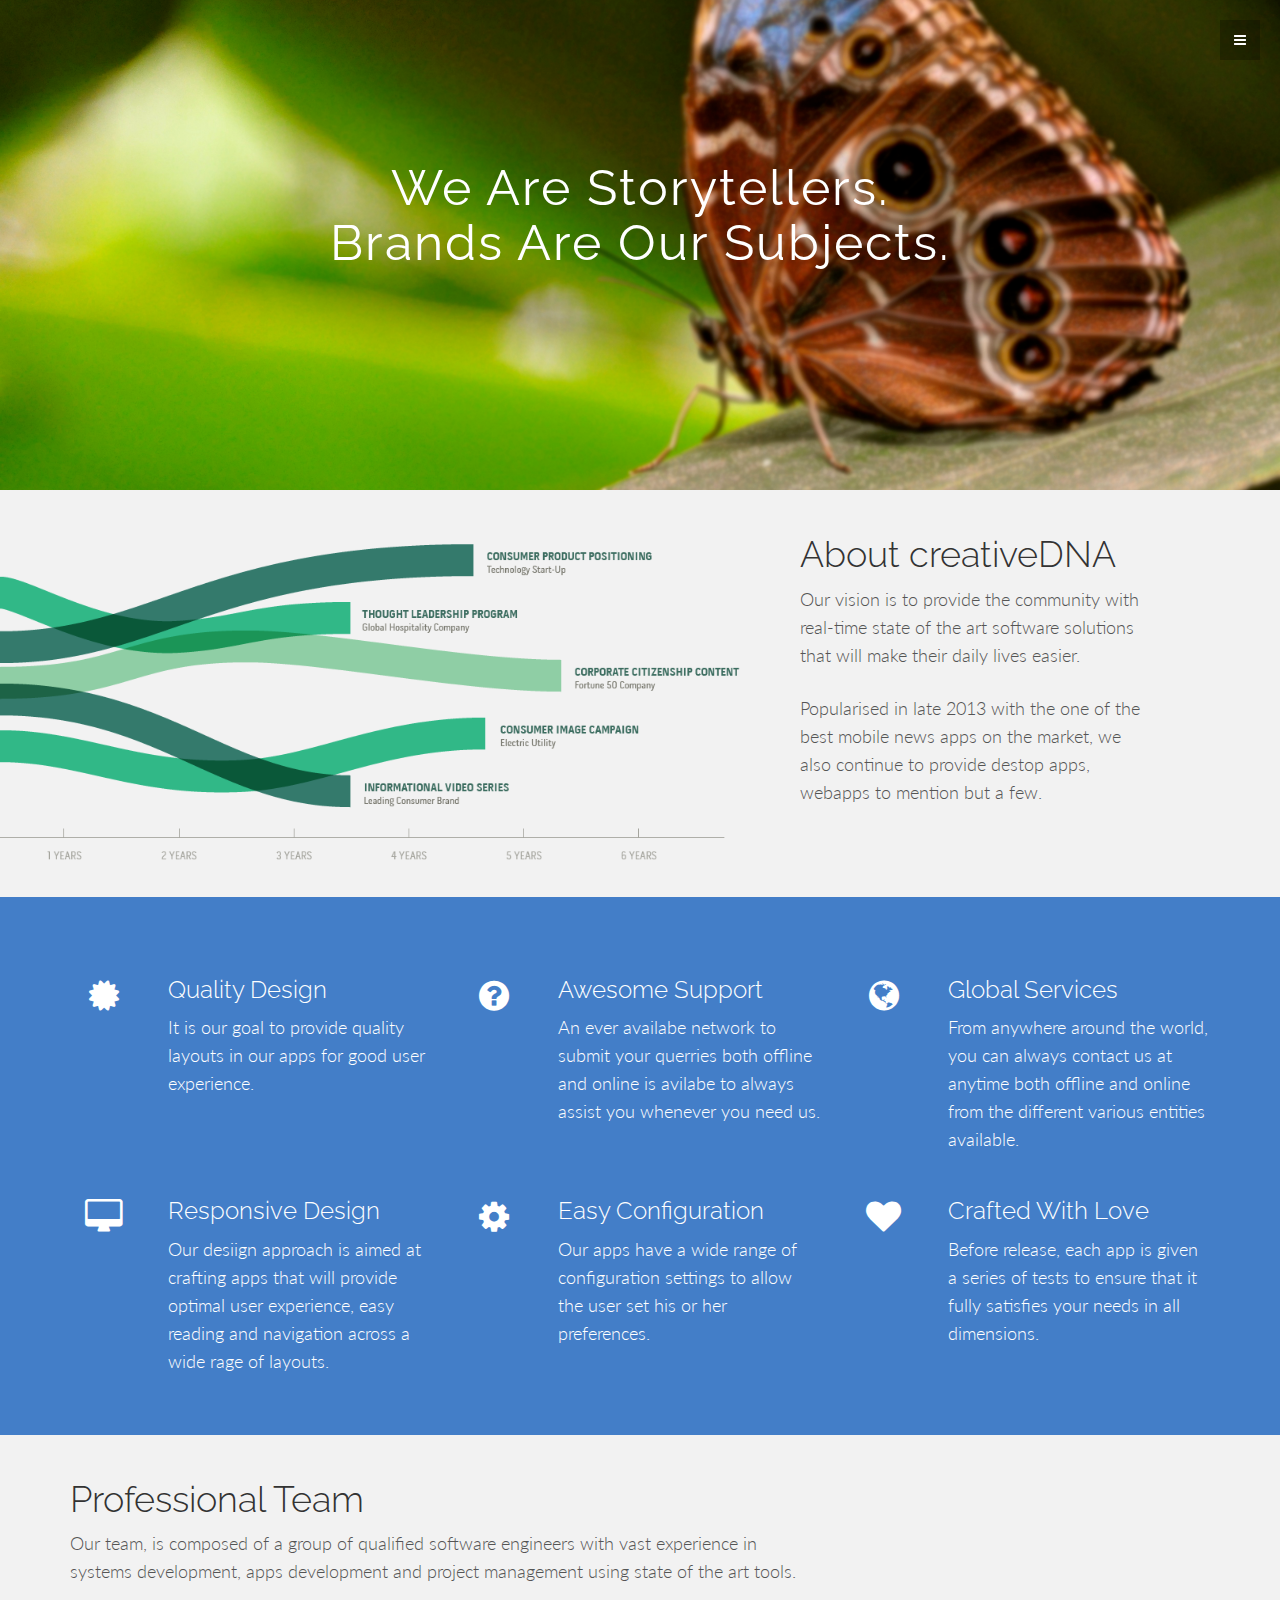
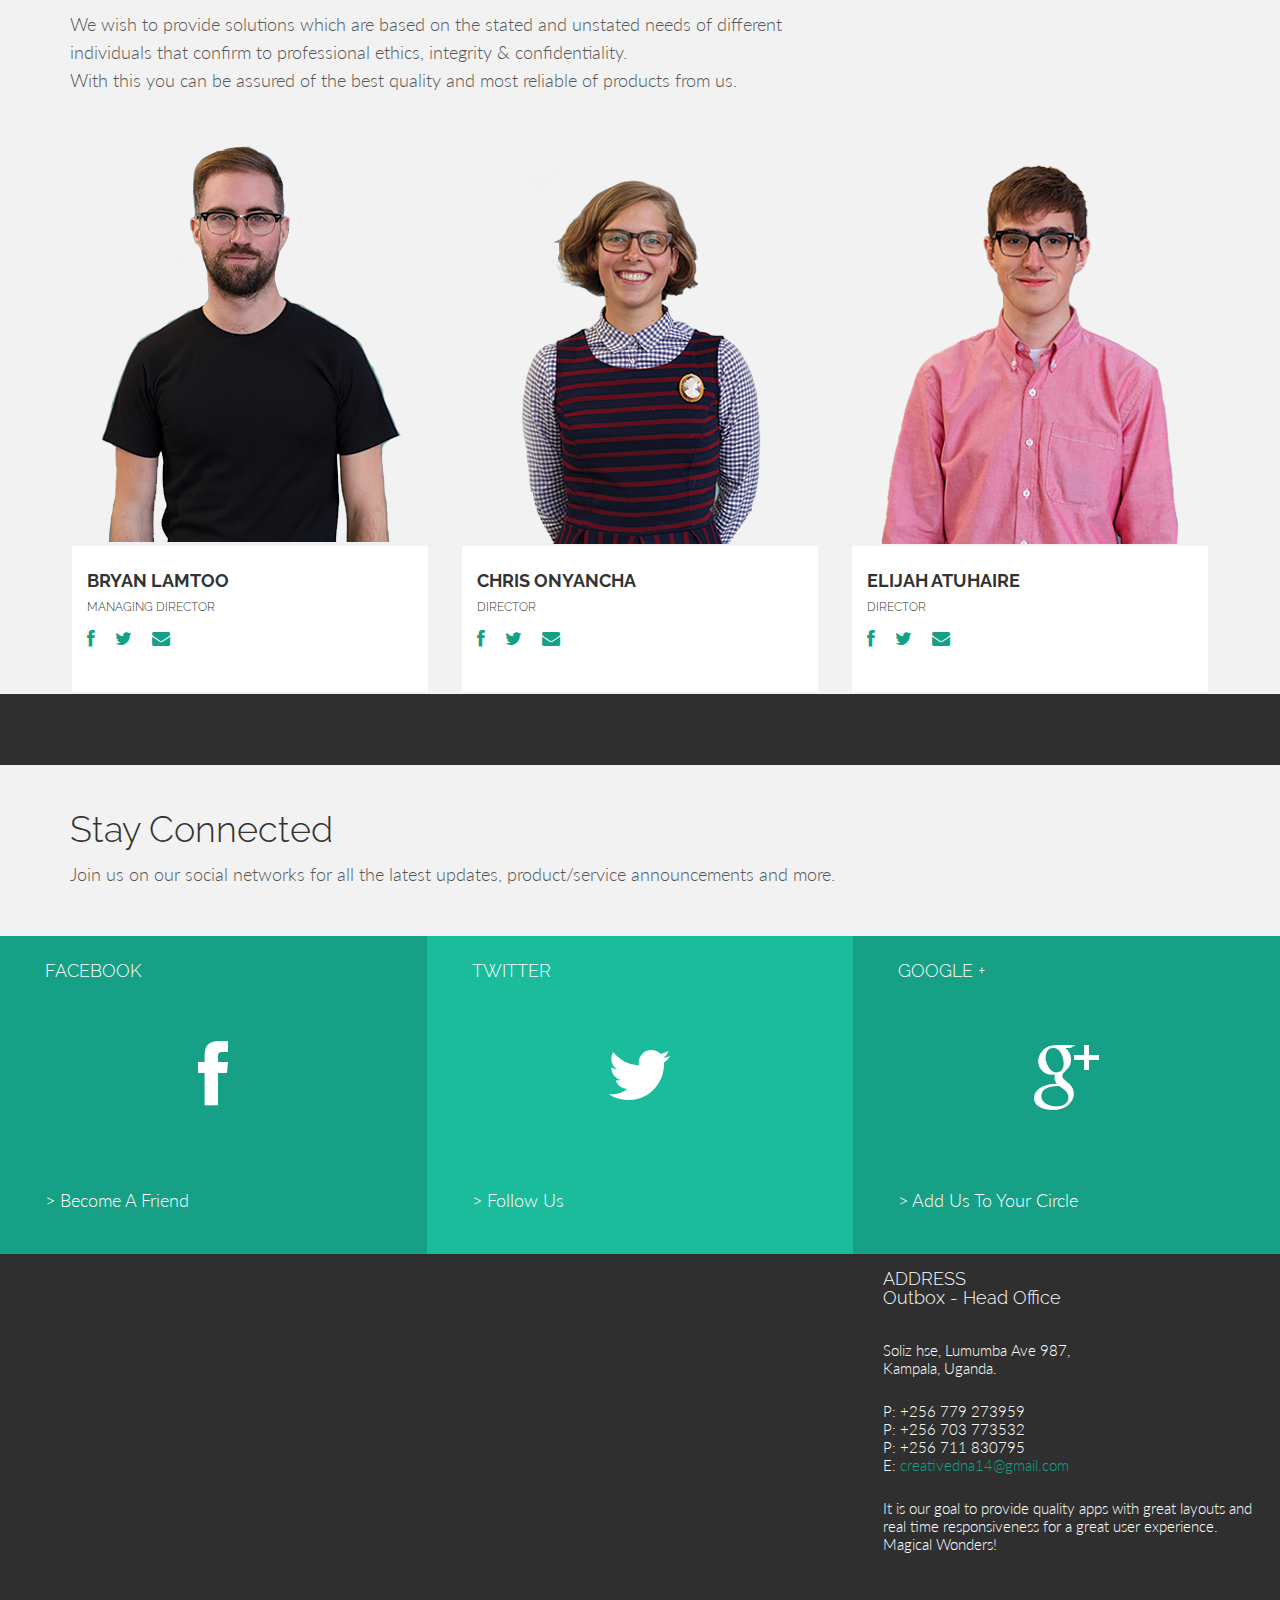
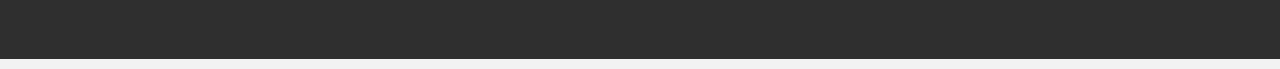
==== about.html @ 2e0f0de4 "another commit" ====
<!DOCTYPE html>
<html lang="en">
  <head>
    <meta charset="utf-8">
    <meta http-equiv="X-UA-Compatible" content="IE=edge">
    <meta name="viewport" content="width=device-width, initial-scale=1.0">
    <meta name="description" content="">
    <meta name="author" content="">
    <link rel="shortcut icon" href="assets/ico/favicon.png">

    <title>creativeDNA - Magical Wonders</title>

    <!-- Bootstrap core CSS -->
    <link href="assets/css/bootstrap.css" rel="stylesheet">

    <!-- Custom styles for this template -->
    <link href="assets/css/main.css" rel="stylesheet">

    <link href="assets/css/font-awesome.min.css" rel="stylesheet">

    <link href='http://fonts.googleapis.com/css?family=Lato:300,400,700,300italic,400italic' rel='stylesheet' type='text/css'>
    <link href='http://fonts.googleapis.com/css?family=Raleway:400,300,700' rel='stylesheet' type='text/css'>

    <!-- HTML5 shim and Respond.js IE8 support of HTML5 elements and media queries -->
    <!--[if lt IE 9]>
      <script src="https://oss.maxcdn.com/libs/html5shiv/3.7.0/html5shiv.js"></script>
      <script src="https://oss.maxcdn.com/libs/respond.js/1.3.0/respond.min.js"></script>
    <![endif]-->
    
    <script src="assets/js/modernizr.custom.js"></script>
    
  </head>

  <body>

	<!-- Menu -->
	<nav class="menu" id="theMenu">
		<div class="menu-wrap">
			<h1 class="logo"><a href="index.html#home">creativeDNA</a></h1>
			<i class="fa fa-arrow-right menu-close"></i>
			<a href="index.html">Home</a>
			<a href="services.html">Services</a>
			<a href="portfolio.html">Vision</a>
			<a href="about.html">About</a>
			<a href="#contact">Contact</a>
			<a href="#"><i class="fa fa-facebook"></i></a>
			<a href="#"><i class="fa fa-twitter"></i></a>
			<a href="#"><i class="fa fa-dribbble"></i></a>
			<a href="#"><i class="fa fa-envelope"></i></a>
		</div>
		
		<!-- Menu button -->
		<div id="menuToggle"><i class="fa fa-bars"></i></div>
	</nav>
	
	<!-- MAIN IMAGE SECTION -->
	<div id="aboutwrap">
		<div class="container">
			<div class="row">
				<div class="col-lg-8 col-lg-offset-2">
					<h2>We Are Storytellers.<br/>
						Brands Are Our Subjects.
					</h2>
				</div>
			</div><!-- row -->
		</div><!-- /container -->
	</div><!-- /aboutwrap -->

	<!-- CHART IMAGE SECTION -->
    <div id="chartwrap">
	    <div class="container">
	      <div class="row mt">
			  <div class="col-lg-8 chart hidden-sm hidden-xs">
			  	<img class="img-responsive" src="assets/img/chart.png" alt="">
			  </div><!-- col-lg-8 -->
			  
			  <div class="col-lg-4">
			  	<h1>About creativeDNA</h1>
			  	<p>Our vision is to provide the community with real-time state of the art software solutions that will make their daily lives easier.  </p> 
			  	<p>Popularised in late 2013 with the one of the best mobile news apps on the market, we also continue to provide destop apps, webapps to mention but a few.</p>
			  </div><!-- col-lg-4 -->
	      </div><!-- /row -->
	    </div><!-- /.container -->
    </div><!-- chartwrap -->

	<!-- SERVICES SECTION -->
	<div id="services">
		<div class="container">
			<div class="row mt">
				<!-- Srvice 1 -->
				<div class="col-lg-1 centered">
					<i class="fa fa-certificate"></i>
				</div>
				<div class="col-lg-3">
					<h3>Quality Design</h3>
					<p>It is our goal to provide quality layouts in our apps for good user experience.</p>
				</div>

				<!-- Srvice 2 -->
				<div class="col-lg-1 centered">
					<i class="fa fa-question-circle"></i>
				</div>
				<div class="col-lg-3">
					<h3>Awesome Support</h3>
					<p>An ever availabe network to submit your querries both offline and online is avilabe to always assist you whenever you need us.</p>
				</div>

				<!-- Srvice 3 -->
				<div class="col-lg-1 centered">
					<i class="fa fa-globe"></i>
				</div>
				<div class="col-lg-3">
					<h3>Global Services</h3>
					<p>From anywhere around the world, you can always contact us at anytime both offline and online from the different various entities available.</p>
				</div>
				
				<!-- Srvice 4 -->
				<div class="col-lg-1 centered">
					<i class="fa fa-desktop"></i>
				</div>
				<div class="col-lg-3">
					<h3>Responsive Design</h3>
					<p>Our desiign approach is aimed at crafting apps that will provide optimal user experience, easy reading and navigation across a wide rage of layouts.</p>
				</div>

				<!-- Srvice 5 -->
				<div class="col-lg-1 centered">
					<i class="fa fa-cog"></i>
				</div>
				<div class="col-lg-3">
					<h3>Easy Configuration</h3>
					<p>Our apps have a wide range of configuration settings to allow the user set his or her preferences.</p>
				</div>
			
				<!-- Srvice 6 -->
				<div class="col-lg-1 centered">
					<i class="fa fa-heart"></i>
				</div>
				<div class="col-lg-3">
					<h3>Crafted With Love</h3>
					<p>Before release, each app is given a series of tests to ensure that it fully satisfies your needs in all dimensions.</p>
				</div>

			</div><!-- row -->
		</div><!-- container -->
	</div><!-- services section -->
	
	
	<!-- TEAM INTRODUCTION -->
	<div class="container">
		<div class="row mt">
			<div class="col-lg-8">
				<h1>Professional Team</h1>
			</div>
			<div class="col-lg-4"></div>
		</div><!-- row -->
		<div class="row">
			<div class="col-lg-8">
				<p>Our team, is composed of a group of qualified software engineers with vast experience in systems development, apps development and project management using state of the art tools. </p>
				<p>We wish to provide solutions which are based on the stated and unstated needs of different individuals that confirm to professional ethics, integrity & confidentiality.<br/> With this you can be assured of the best quality and most reliable of products from us.</p>
			</div>
			<div class="col-lg-3 col-lg-offset-1">
					
			</div>
		</div>
		
	</div><!-- container -->
	
	<!-- TEAM MEMBERS -->
	<div class="container">
		<div class="row mt centered">
			<div class="col-lg-4">
				<img src="assets/img/team/gianni.png" alt="Gianni">
				<div class="cardinfo">
					<h4><b>BRYAN LAMTOO</b></h4>
					<h6>MANAGING DIRECTOR</h6>
					
					<p><a href="#"><i class="fa fa-facebook"></i></a><a href="#"><i class="fa fa-twitter"></i></a><a href="#"><i class="fa fa-envelope"></i></a></p>
				</div>
			</div>
			<div class="col-lg-4">
				<img src="assets/img/team/rebecca.png" alt="Rebecca">
				<div class="cardinfo">
					<h4><b>CHRIS ONYANCHA</b></h4>
					<h6>DIRECTOR</h6>
					
					<p><a href="#"><i class="fa fa-facebook"></i></a><a href="#"><i class="fa fa-twitter"></i></a><a href="#"><i class="fa fa-envelope"></i></a></p>
				</div>
			</div>
			<div class="col-lg-4">
				<img src="assets/img/team/william.png" alt="Gianni">
				<div class="cardinfo">
					<h4><b>ELIJAH ATUHAIRE</b></h4>
					<h6>DIRECTOR</h6>
					
					<p><a href="#"><i class="fa fa-facebook"></i></a><a href="#"><i class="fa fa-twitter"></i></a><a href="#"><i class="fa fa-envelope"></i></a></p>
				</div>
			</div>
		</div><!-- row -->
	</div><!-- container -->
	
	
	
	
	<!-- CALL TO ACTION -->
	<div id="call">
		<div class="container">
			<div class="row">
				
				<div class="col-lg-8 col-lg-offset-2">
					
				</div>
			</div><!-- row -->
		</div><!-- container -->
	</div><!-- Call to action -->
	
	<div class="container">
		<div class="row mt">
			<div class="col-lg-12">
				<h1>Stay Connected</h1>
				<p>Join us on our social networks for all the latest updates, product/service announcements and more.</p>
				<br>
			</div><!-- col-lg-12 -->
		</div><!-- row -->
	</div><!-- container -->
	
	
	<!-- SOCIAL FOOTER --->
	<section id="contact"></section>
	<div id="sf">
		<div class="container">
			<div class="row">
				<div class="col-lg-4 dg">
					<h4 class="ml">FACEBOOK</h4>
					<p class="centered"><a href="#"><i class="fa fa-facebook"></i></a></p>
					<p class="ml">> Become A Friend</p>
				</div>
				<div class="col-lg-4 lg">
					<h4 class="ml">TWITTER</h4>
					<p class="centered"><a href="#"><i class="fa fa-twitter"></i></a></p>
					<p class="ml">> Follow Us</p>
				</div>
				<div class="col-lg-4 dg">
					<h4 class="ml">GOOGLE +</h4>
					<p class="centered"><a href="#"><i class="fa fa-google-plus"></i></a></p>
					<p class="ml">> Add Us To Your Circle</p>
				</div>
			</div><!-- row -->
		</div><!-- container -->
	</div><!-- Social Footer -->
	
	<!-- CONTACT FOOTER --->
	<div id="cf">
		<div class="container">
			<div class="row">
				<div class="col-lg-8">
		        	<div id="mapwrap">
						<iframe height="400" width="100%" frameborder="0" scrolling="no" marginheight="0" marginwidth="0" src="https://www.google.es/maps?t=m&amp;ie=UTF8&amp;ll=0.3229765&amp;spn=32.576219700000024&amp;z=6&amp;output=embed&zoom=40"></iframe>
					</div>	
				</div><!--col-lg-8-->
				<div class="col-lg-4">
					<h4>ADDRESS<br/>Outbox - Head Office</h4>
					<br>
					<p>
						Soliz hse, Lumumba Ave 987,<br/>
						Kampala, Uganda.
					</p>
					<p>
						P: +256 779 273959<br/>
						P: +256 703 773532<br/>
                        P: +256 711 830795<br/>
						E: <a href="mailto:#">creativedna14@gmail.com</a>
					</p>
					<p>It is our goal to provide quality apps with great layouts and real time responsiveness for a great user experience.<br/>Magical Wonders!</p>
				</div><!--col-lg-4-->
			</div><!-- row -->
		</div><!-- container -->
	</div><!-- Contact Footer -->
	

    <!-- Bootstrap core JavaScript
    ================================================== -->
    <!-- Placed at the end of the document so the pages load faster -->
    <script src="https://code.jquery.com/jquery-1.10.2.min.js"></script>
    <script src="assets/js/bootstrap.min.js"></script>
    <script src="assets/js/main.js"></script>
    <script src="assets/js/classie.js"></script>
  </body>
</html>
---- assets/css/main.css ----
body {
    background-color: #f2f2f2;
    font-family: Lato;
    font-weight: 300;
    font-size: 16px;
    color: #555;
    -webkit-font-smoothing: antialiased;
    -webkit-overflow-scrolling: touch;
}
h1, h2, h3, h4, h5, h6 {
    font-family: Raleway;
    font-weight: 300;
    color: #333;
}
p {
    line-height: 28px;
    margin-bottom: 25px;
    font-size: 18px;
}
.centered {
    text-align: center;
}
.goright {
    text-align: right;
}
.mt {
    padding-top: 25px;
}
a {
    color: #16a085;
    word-wrap: break-word;
    -webkit-transition: color .1s ease-in, background .1s ease-in;
    -moz-transition: color .1s ease-in, background .1s ease-in;
    -ms-transition: color .1s ease-in, background .1s ease-in;
    -o-transition: color .1s ease-in, background .1s ease-in;
    transition: color .1s ease-in, background .1s ease-in;
}
a:hover, a:focus {
    color: #7b7b7b;
    text-decoration: none;
    outline: 0;
}
a:before, a:after {
    -webkit-transition: color .1s ease-in, background .1s ease-in;
    -moz-transition: color .1s ease-in, background .1s ease-in;
    -ms-transition: color .1s ease-in, background .1s ease-in;
    -o-transition: color .1s ease-in, background .1s ease-in;
    transition: color .1s ease-in, background .1s ease-in;
}
hr {
    display: block;
    height: 1px;
    border: 0;
    border-top: 1px solid #ccc;
    margin: 1em 0;
    padding: 0;
}
.btn {
    border-radius: 0;
}
.btn-green {
    color: #fff;
    background-color: #1abc9c;
    border-color: #1abc9c;
    font-weight: 300;
}
.btn-green:hover, .btn-green:focus, .btn-green:active, .btn-green.active, .open .dropdown-toggle.btn-green {
    color: #fff;
    background-color: #16a085;
    border-color: #16a085;
    font-weight: 300;
}
.tm {
    font-size: 14px;
    line-height: 20px;
}
.menu {
    position: fixed;
    right: -200px;
    width: 260px;
    height: 100%;
    top: 0;
    z-index: 10;
    text-align: left;
}
.menu.menu-open {
    right: 0;
}
.menu-wrap {
    position: absolute;
    top: 0;
    left: 60px;
    background: #1a1a1a;
    width: 200px;
    height: 100%}
.menu h1.logo a {
    font-family: Raleway, Helvetica, Arial, sans-serif;
    font-size: 16px;
    font-weight: 800;
    letter-spacing: .15em;
    line-height: 40px;
    text-transform: uppercase;
    color: #fff;
    margin-top: 20px;
}
.menu h1.logo a:hover {
    color: #1abc9c;
}
.menu img.logo {
    margin: 20px 0;
    max-width: 160px;
}
.menu a {
    margin-left: 20px;
    color: gray;
    display: block;
    font-size: 12px;
    font-weight: 700;
    line-height: 40px;
    letter-spacing: .1em;
    text-transform: uppercase;
}
.menu a:hover {
    color: #fff;
}
.menu a:active {
    color: #fff;
}
.menu a>i {
    float: left;
    display: inline-block;
    vertical-align: middle;
    text-align: left;
    width: 25px;
    font-size: 14px;
    line-height: 40px;
    margin: 25px 2px;
}
.menu-close {
    cursor: pointer;
    display: block;
    position: absolute;
    font-size: 14px;
    color: gray;
    width: 40px;
    height: 40px;
    line-height: 40px;
    top: 20px;
    right: 5px;
    -webkit-transition: all .1s ease-in-out;
    -moz-transition: all .1s ease-in-out;
    -ms-transition: all .1s ease-in-out;
    -o-transition: all .1s ease-in-out;
    transition: all .1s ease-in-out;
}
.menu-close:hover {
    color: #fff;
    -webkit-transition: all .1s ease-in-out;
    -moz-transition: all .1s ease-in-out;
    -ms-transition: all .1s ease-in-out;
    -o-transition: all .1s ease-in-out;
    transition: all .1s ease-in-out;
}
.body-push {
    overflow-x: hidden;
    position: relative;
    left: 0;
}
.body-push-toright {
    left: 200px;
}
.body-push-toleft {
    left: -200px;
}
.menu, .body-push {
    -webkit-transition: all .3s ease;
    -moz-transition: all .3s ease;
    -ms-transition: all .3s ease;
    -o-transition: all .3s ease;
    transition: all .3s ease;
}
#menuToggle {
    position: absolute;
    top: 20px;
    left: 0;
    z-index: 11;
    display: block;
    text-align: center;
    font-size: 14px;
    color: #fff;
    width: 40px;
    height: 40px;
    line-height: 40px;
    cursor: pointer;
    background: rgba(0, 0, 0, .25);
    -webkit-transition: all .1s ease-in-out;
    -moz-transition: all .1s ease-in-out;
    -ms-transition: all .1s ease-in-out;
    -o-transition: all .1s ease-in-out;
    transition: all .1s ease-in-out;
}
#menuToggle:hover {
    color: #fff;
    background: rgba(0, 0, 0, .2);
    -webkit-transition: all .1s ease-in-out;
    -moz-transition: all .1s ease-in-out;
    -ms-transition: all .1s ease-in-out;
    -o-transition: all .1s ease-in-out;
    transition: all .1s ease-in-out;
}
#headerwrap {
    background: url(../img/header-bg1.jpg) no-repeat center top;
    margin-top: -10px;
    padding-top: 20px;
    text-align: center;
    background-attachment: relative;
    background-position: center center;
    min-height: 750px;
    width: 100%;
    -webkit-background-size: 100%;
    -moz-background-size: 100%;
    -o-background-size: 100%;
    background-size: 100%;
    -webkit-background-size: cover;
    -moz-background-size: cover;
    -o-background-size: cover;
    background-size: cover;
}
#headerwrap h1 {
    margin-top: 130px;
    color: #fff;
    font-size: 140px;
    font-weight: 700;
    letter-spacing: 3px;
}
#headerwrap h2 {
    color: #fff;
    font-size: 50px;
    font-weight: 100;
    letter-spacing: 2px;
}
#headerwrap i {
    font-size: 35px;
    color: #fff;
}
#headerwrap .spacer {
    margin-top: 220px;
}
#mapwrap {
    margin: 0;
    padding: 0;
}
#serviceswrap {
    background: url(../img/services-bg.jpg) no-repeat center top;
    margin-top: -10px;
    padding-top: 20px;
    text-align: center;
    background-attachment: relative;
    background-position: center center;
    min-height: 500px;
    width: 100%;
    -webkit-background-size: 100%;
    -moz-background-size: 100%;
    -o-background-size: 100%;
    background-size: 100%;
    -webkit-background-size: cover;
    -moz-background-size: cover;
    -o-background-size: cover;
    background-size: cover;
}
#serviceswrap h2 {
    color: #fff;
    font-size: 50px;
    font-weight: 400;
    letter-spacing: 2px;
    margin-top: 150px;
}
#aboutwrap {
    background: url(../img/about-bg.jpg) no-repeat center top;
    margin-top: -10px;
    padding-top: 20px;
    text-align: center;
    background-attachment: relative;
    background-position: center center;
    min-height: 500px;
    width: 100%;
    -webkit-background-size: 100%;
    -moz-background-size: 100%;
    -o-background-size: 100%;
    background-size: 100%;
    -webkit-background-size: cover;
    -moz-background-size: cover;
    -o-background-size: cover;
    background-size: cover;
}
#aboutwrap h2 {
    color: #fff;
    font-size: 50px;
    font-weight: 400;
    letter-spacing: 2px;
    margin-top: 150px;
}
#portwrap {
    background: url(../img/portfolio-bg.jpg) no-repeat center top;
    margin-top: -10px;
    padding-top: 20px;
    text-align: center;
    background-attachment: relative;
    background-position: center center;
    min-height: 500px;
    width: 100%;
    -webkit-background-size: 100%;
    -moz-background-size: 100%;
    -o-background-size: 100%;
    background-size: 100%;
    -webkit-background-size: cover;
    -moz-background-size: cover;
    -o-background-size: cover;
    background-size: cover;
}
#portwrap h2 {
    color: #fff;
    font-size: 50px;
    font-weight: 400;
    letter-spacing: 2px;
    margin-top: 150px;
}
#sp {
    background: #2f2f2f;
    padding-top: 35px;
    padding-bottom: 35px;
}
#sp h2 {
    color: #fff;
}
#sp-standout {
    background: url(../img/sp-standout-bg.jpg) no-repeat center top;
    margin-top: -10px;
    padding-top: 20px;
    text-align: center;
    background-attachment: relative;
    background-position: center center;
    min-height: 500px;
    width: 100%;
    -webkit-background-size: 100%;
    -moz-background-size: 100%;
    -o-background-size: 100%;
    background-size: 100%;
    -webkit-background-size: cover;
    -moz-background-size: cover;
    -o-background-size: cover;
    background-size: cover;
}
#portfolio {
    width: 100%}
#services {
    background: #437ec8;
    margin-top: 25px;
    padding-top: 35px;
    padding-bottom: 35px;
}
#services h3 {
    color: #fff;
}
#services p {
    color: #fff;
}
#services i {
    color: #fff;
    font-size: 35px;
    margin-top: 22px;
}
#lg {
    background: #ebebeb;
    padding-top: 50px;
    padding-bottom: 50px;
    text-align: center;
}
#lg .desc {
    text-align: left;
}
#call {
    background: #2f2f2f;
    padding-top: 35px;
    padding-bottom: 35px;
    text-align: center;
}
#call h3 {
    color: #fff;
}
#call p {
    color: #fff;
}
#sf {
    display: block;
    width: 100%}
#sf .container {
    width: 100%}
#sf .col-lg-4 {
    margin: 0;
    padding: 15px;
}
#sf .lg {
    background-color: #1abc9c;
}
#sf .dg {
    background-color: #16a085;
}
#sf h4 {
    color: #fff;
}
#sf p {
    color: #fff;
}
#sf .ml {
    margin-left: 30px;
}
#sf i {
    font-size: 70px;
    color: #fff;
    text-align: center;
    margin-top: 50px;
    margin-bottom: 50px;
}
#cf {
    background: #2f2f2f;
}
#cf h4 {
    color: #fff;
    margin-left: 15px;
    margin-top: 15px;
}
#cf p {
    color: #fff;
    font-size: 15px;
    line-height: 18px;
    margin-left: 15px;
}
#cf .container {
    width: 100%}
#cf .col-lg-8 {
    margin: 0;
    padding: 0;
}
.process {
    max-width: 69em;
    list-style: none;
    margin: 30px auto;
    padding: 0;
}
.process li {
    display: block;
    float: left;
    padding: 1px;
    width: 100%;
    opacity: 0;
}
.process li.shown, .no-js .process li, .no-cssanimations .process li {
    opacity: 1;
}
.process li a, .process li img {
    outline: 0;
    border: 0;
    display: block;
    max-width: 100%}
.process.effect-2 li.animate {
    -webkit-transform: translateY(200px);
    -moz-transform: translateY(200px);
    transform: translateY(200px);
    -webkit-animation: moveUp .65s ease forwards;
    -moz-animation: moveUp .65s ease forwards;
    animation: moveUp .65s ease forwards;
}
@-webkit-keyframes moveUp {
    to {
    -webkit-transform: translateY(0);
    opacity: 1;
}
}@-moz-keyframes moveUp {
    to {
    -moz-transform: translateY(0);
    opacity: 1;
}
}@keyframes moveUp {
    to {
    transform: translateY(0);
    opacity: 1;
}
}#chartwrap {
    width: 100%}
#chartwrap .container {
    margin-left: 0;
    padding-left: 0;
}
#chartwrap h1, #chartwrap p {
    margin-left: 10px;
}
.cardinfo {
    background: #fff;
    padding: 15px;
    margin: 2px;
    text-align: left;
}
.cardinfo i {
    font-size: 18px;
    padding-right: 20px;
}
.grid {
    max-width: 69em;
    list-style: none;
    margin: 30px auto;
    padding: 0;
}
.grid li {
    display: block;
    float: left;
    padding: 7px;
    width: 33%;
    opacity: 0;
}
.grid li.shown, .no-js .grid li, .no-cssanimations .grid li {
    opacity: 1;
}
.grid li a, .grid li img {
    outline: 0;
    border: 0;
    display: block;
    max-width: 100%}
.grid img {
    opacity: .7;
}
.grid img:hover {
    opacity: 1;
}
.grid.effect-2 li.animate {
    -webkit-transform: translateY(200px);
    -moz-transform: translateY(200px);
    transform: translateY(200px);
    -webkit-animation: moveUp .65s ease forwards;
    -moz-animation: moveUp .65s ease forwards;
    animation: moveUp .65s ease forwards;
}
@-webkit-keyframes moveUp {
    to {
    -webkit-transform: translateY(0);
    opacity: 1;
}
}@-moz-keyframes moveUp {
    to {
    -moz-transform: translateY(0);
    opacity: 1;
}
}@keyframes moveUp {
    to {
    transform: translateY(0);
    opacity: 1;
}
}
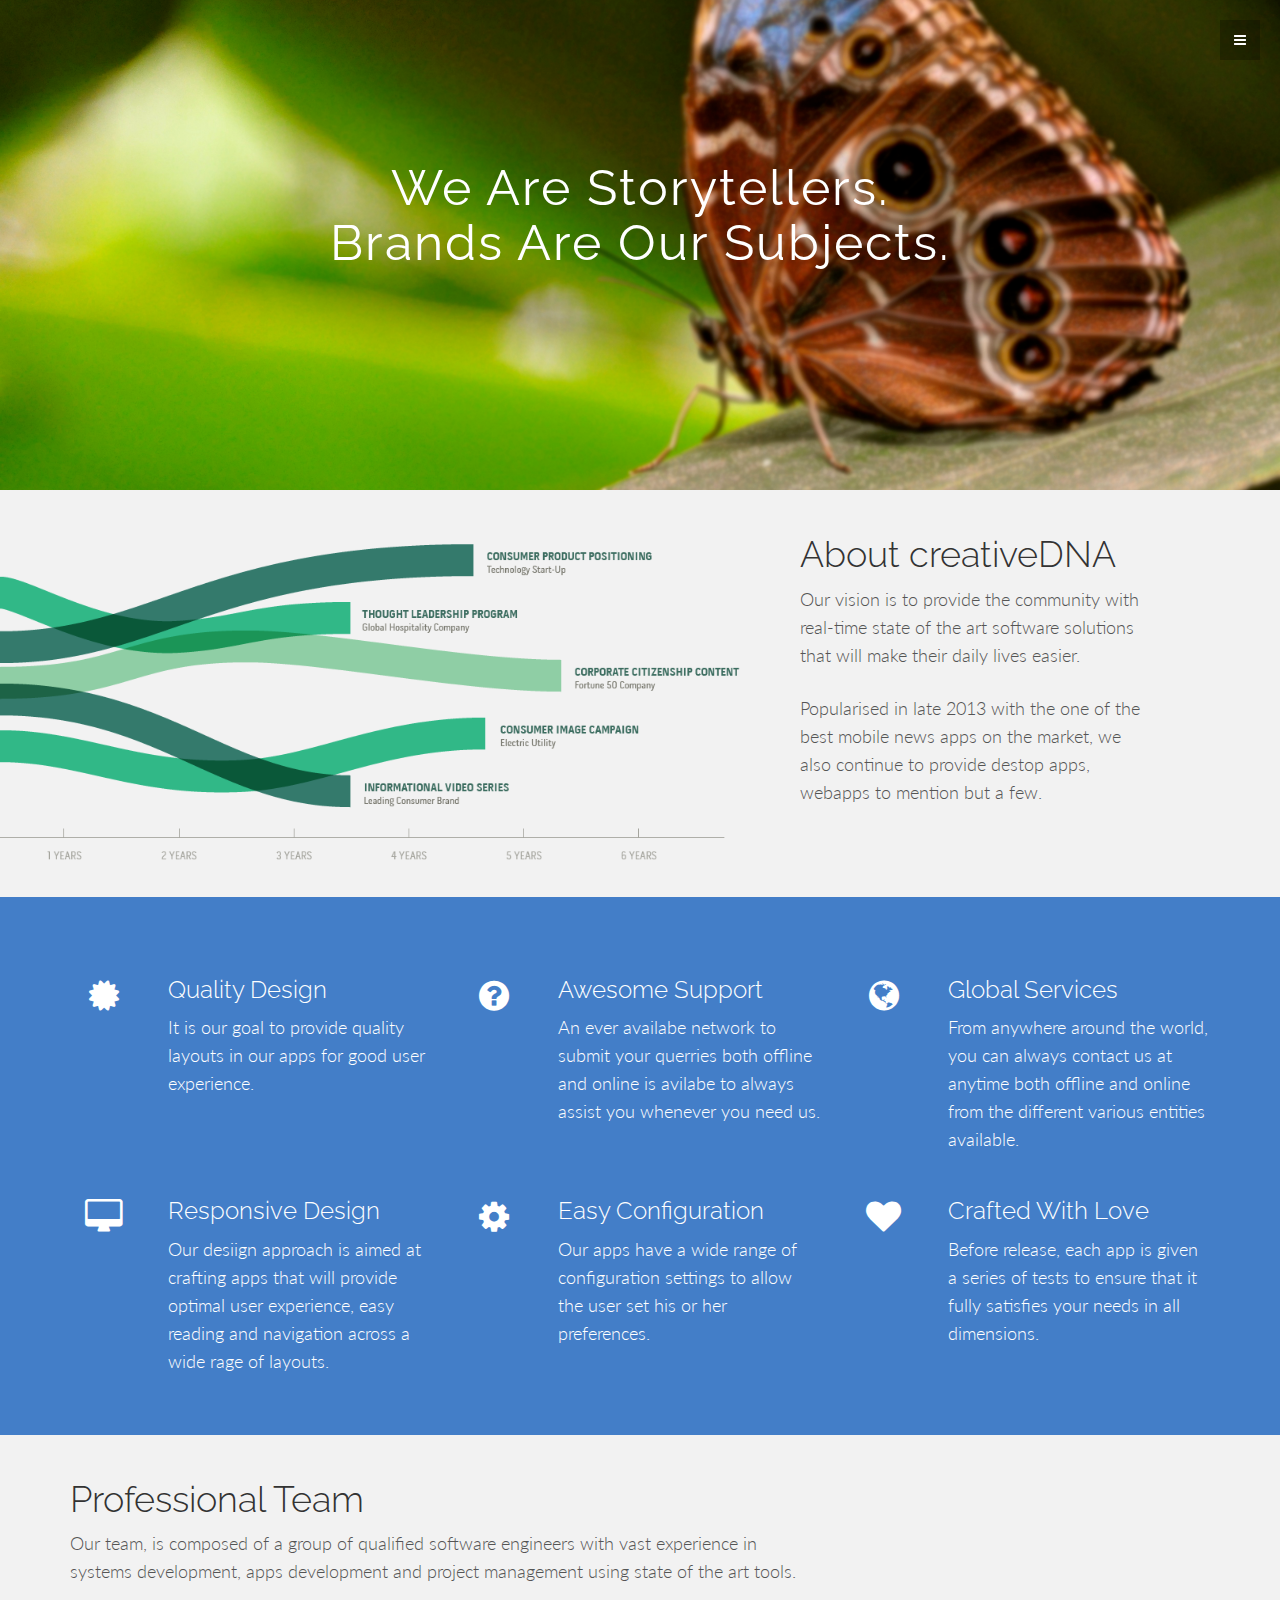
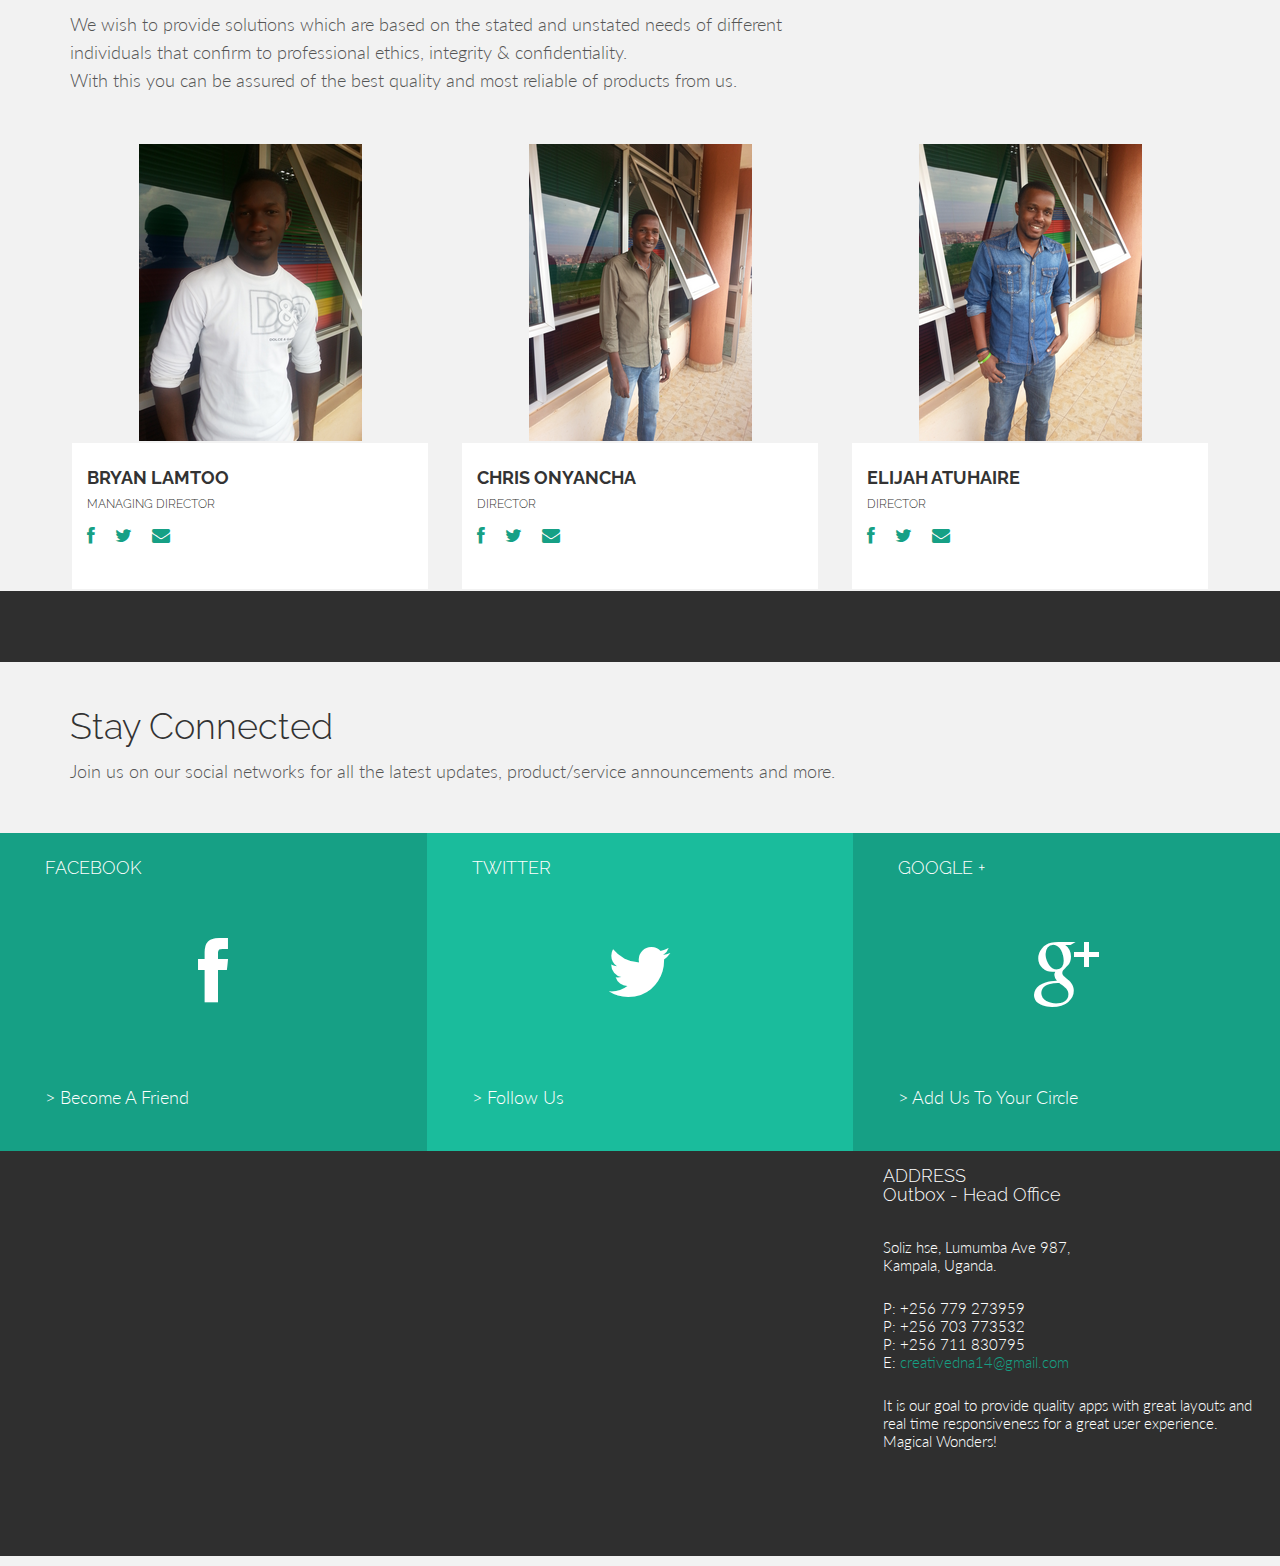
==== commit cf4bd3dd: "another commit" ====
--- a/about.html
+++ b/about.html
@@ -170,7 +170,7 @@
 	<div class="container">
 		<div class="row mt centered">
 			<div class="col-lg-4">
-				<img src="assets/img/team/gianni.png" alt="Gianni">
+				<img src="assets/img/team/brian.png" alt="Bryan">
 				<div class="cardinfo">
 					<h4><b>BRYAN LAMTOO</b></h4>
 					<h6>MANAGING DIRECTOR</h6>
@@ -179,7 +179,7 @@
 				</div>
 			</div>
 			<div class="col-lg-4">
-				<img src="assets/img/team/rebecca.png" alt="Rebecca">
+				<img src="assets/img/team/chris.png" alt="Chris">
 				<div class="cardinfo">
 					<h4><b>CHRIS ONYANCHA</b></h4>
 					<h6>DIRECTOR</h6>
@@ -188,7 +188,7 @@
 				</div>
 			</div>
 			<div class="col-lg-4">
-				<img src="assets/img/team/william.png" alt="Gianni">
+				<img src="assets/img/team/elijah.png" alt="Elijah">
 				<div class="cardinfo">
 					<h4><b>ELIJAH ATUHAIRE</b></h4>
 					<h6>DIRECTOR</h6>
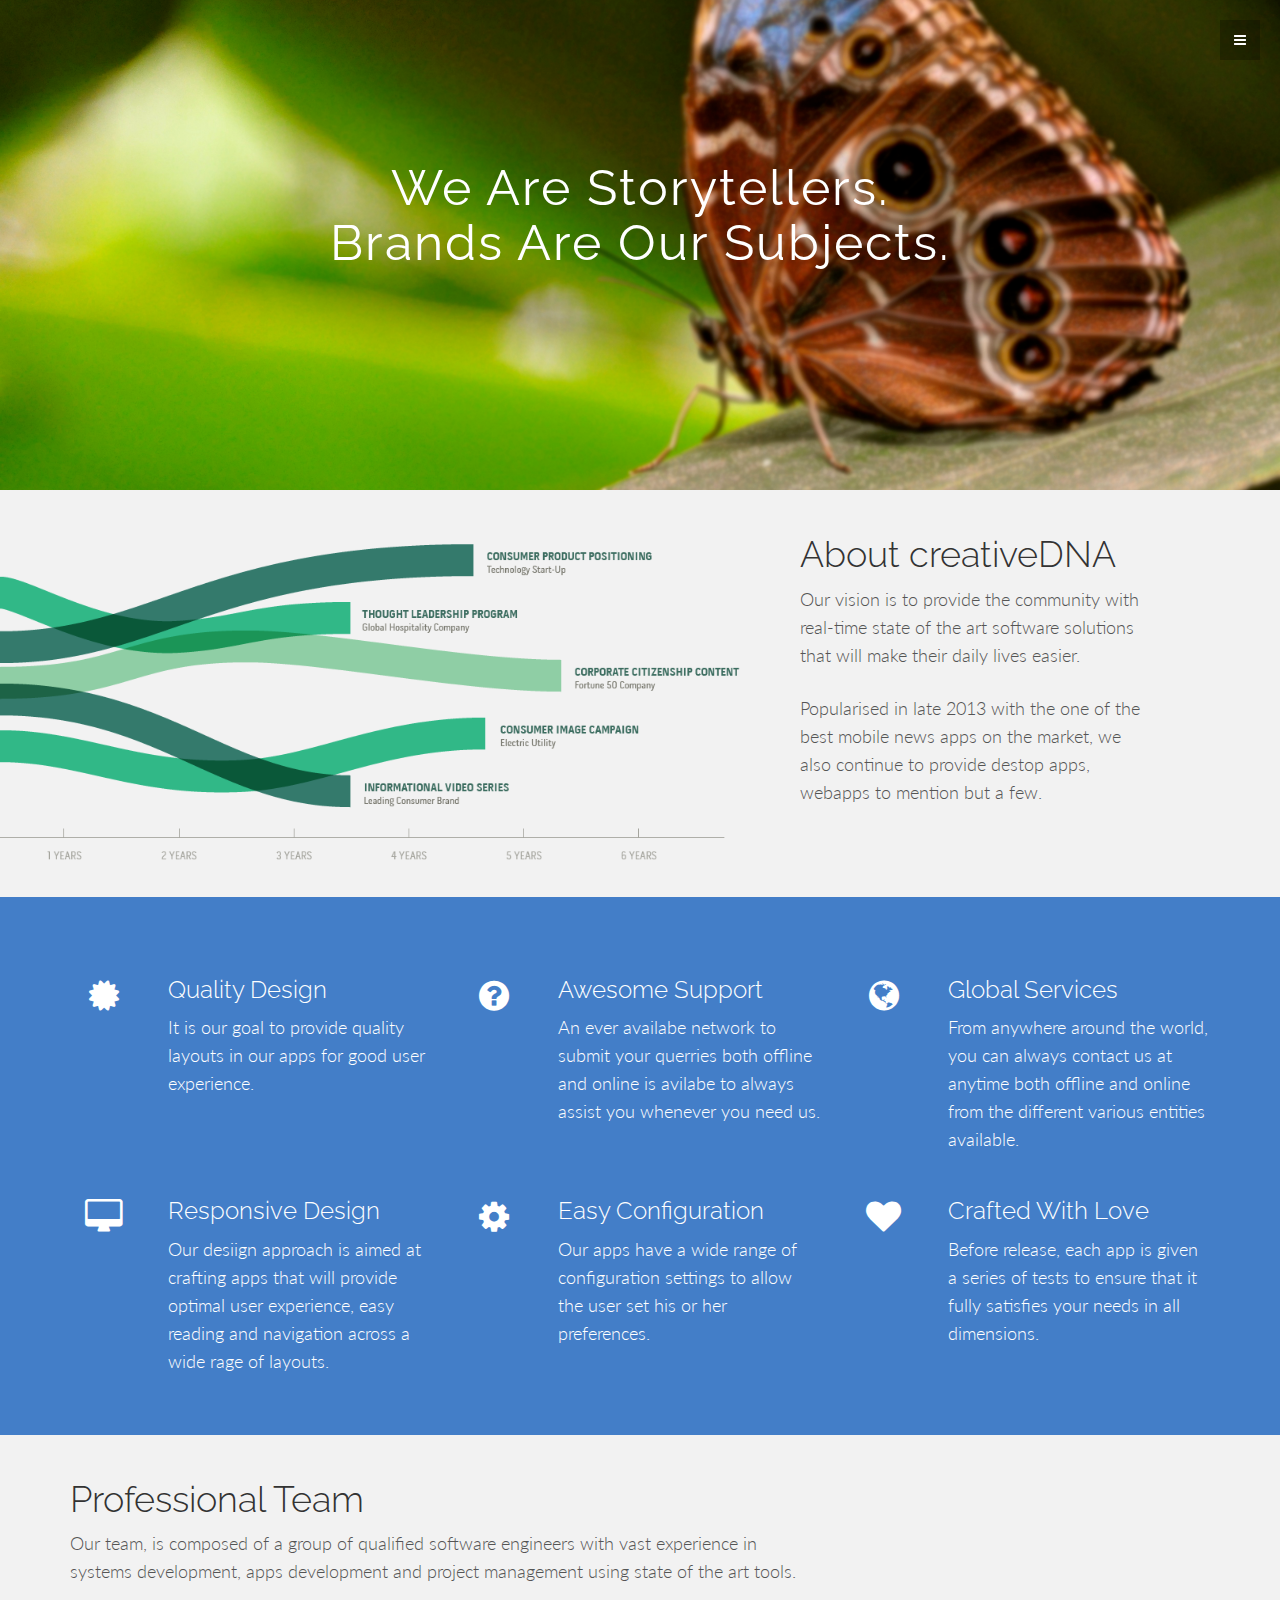
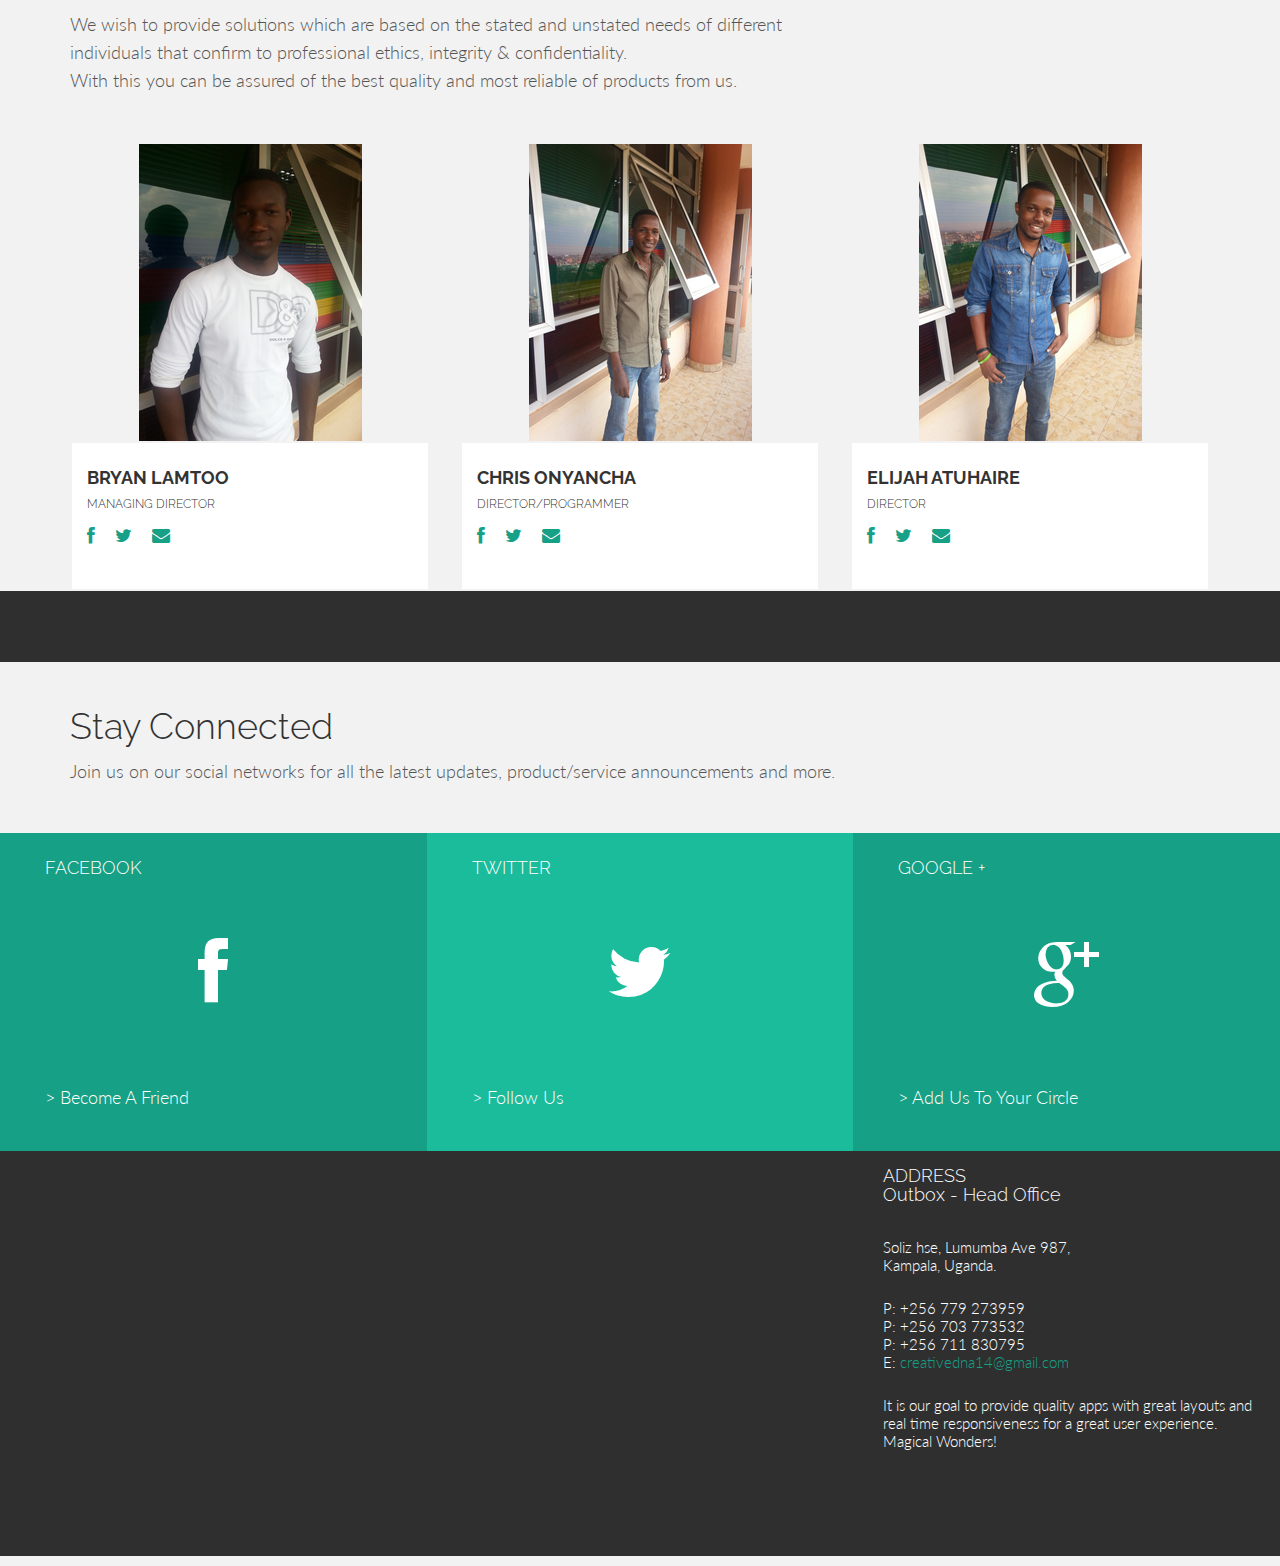
==== commit 25e70142: "Update about.html" ====
--- a/about.html
+++ b/about.html
@@ -182,7 +182,7 @@
 				<img src="assets/img/team/chris.png" alt="Chris">
 				<div class="cardinfo">
 					<h4><b>CHRIS ONYANCHA</b></h4>
-					<h6>DIRECTOR</h6>
+					<h6>DIRECTOR/PROGRAMMER</h6>
 					
 					<p><a href="#"><i class="fa fa-facebook"></i></a><a href="#"><i class="fa fa-twitter"></i></a><a href="#"><i class="fa fa-envelope"></i></a></p>
 				</div>
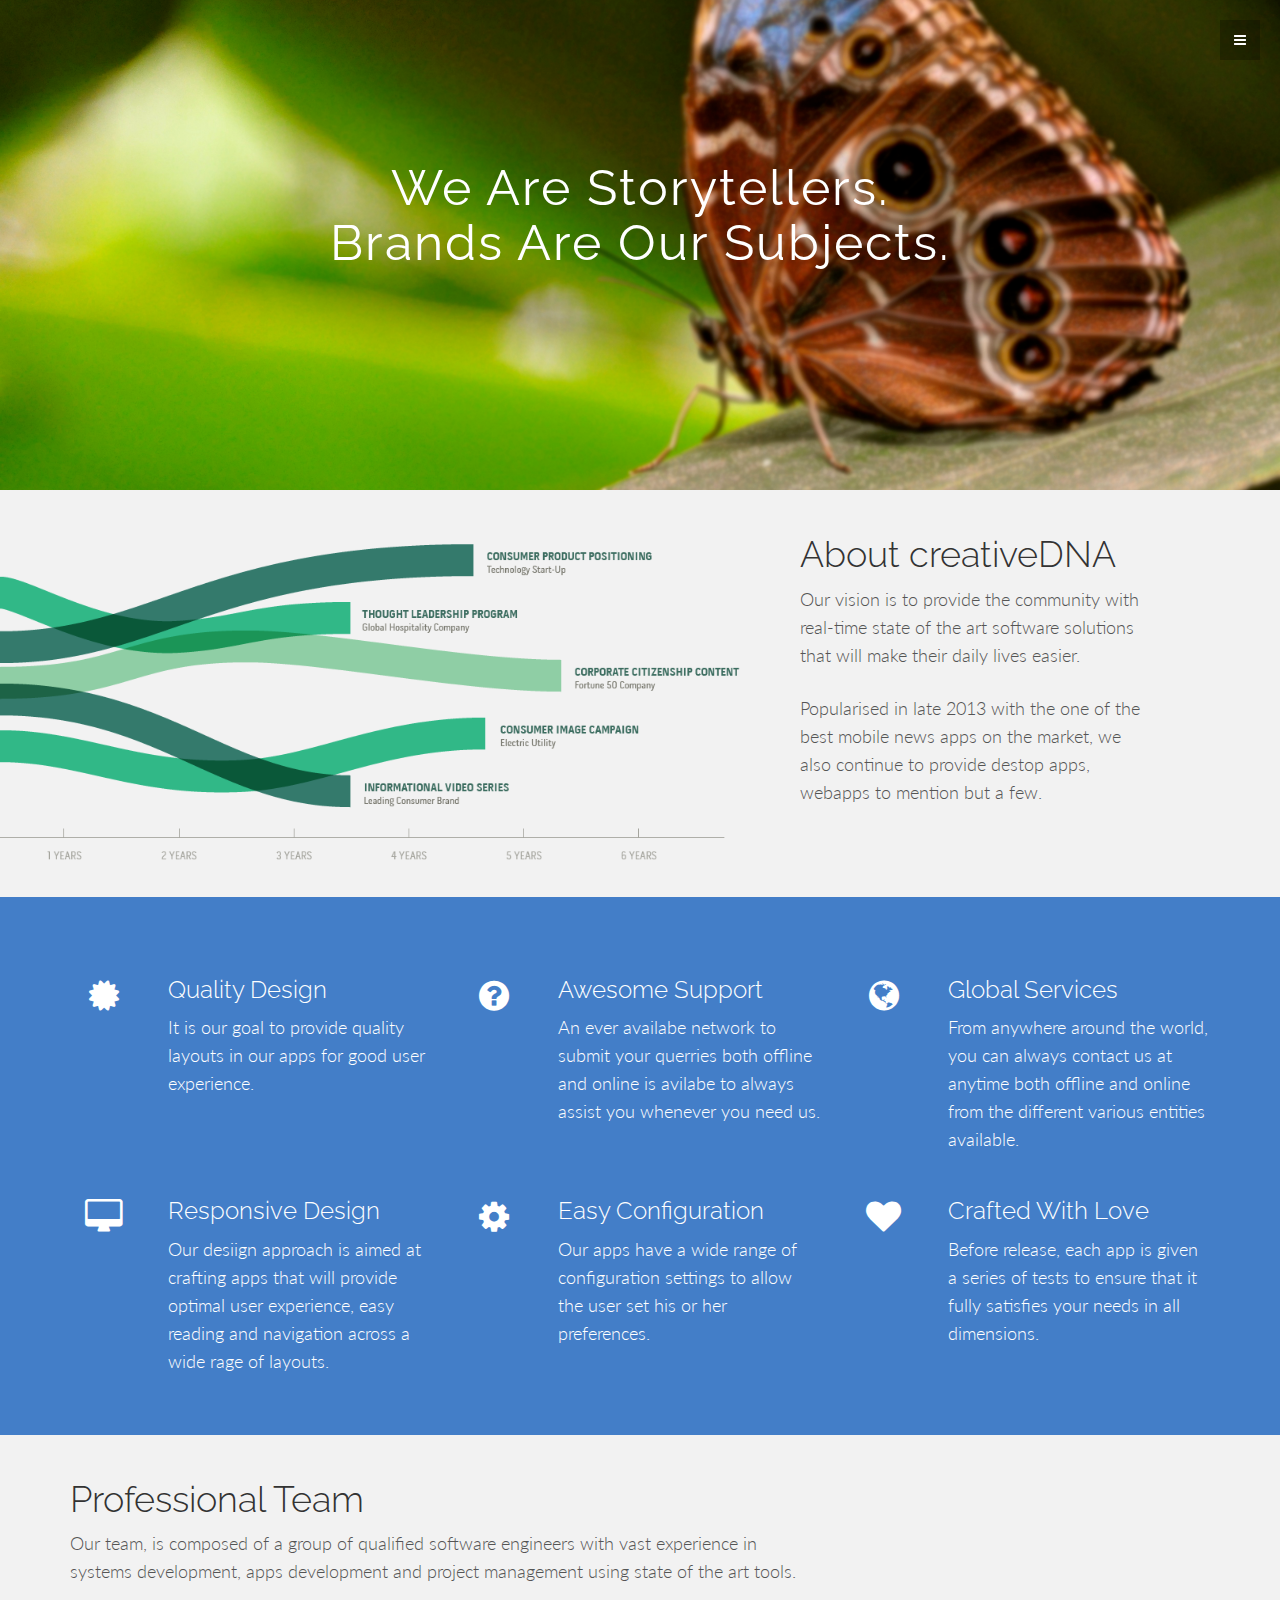
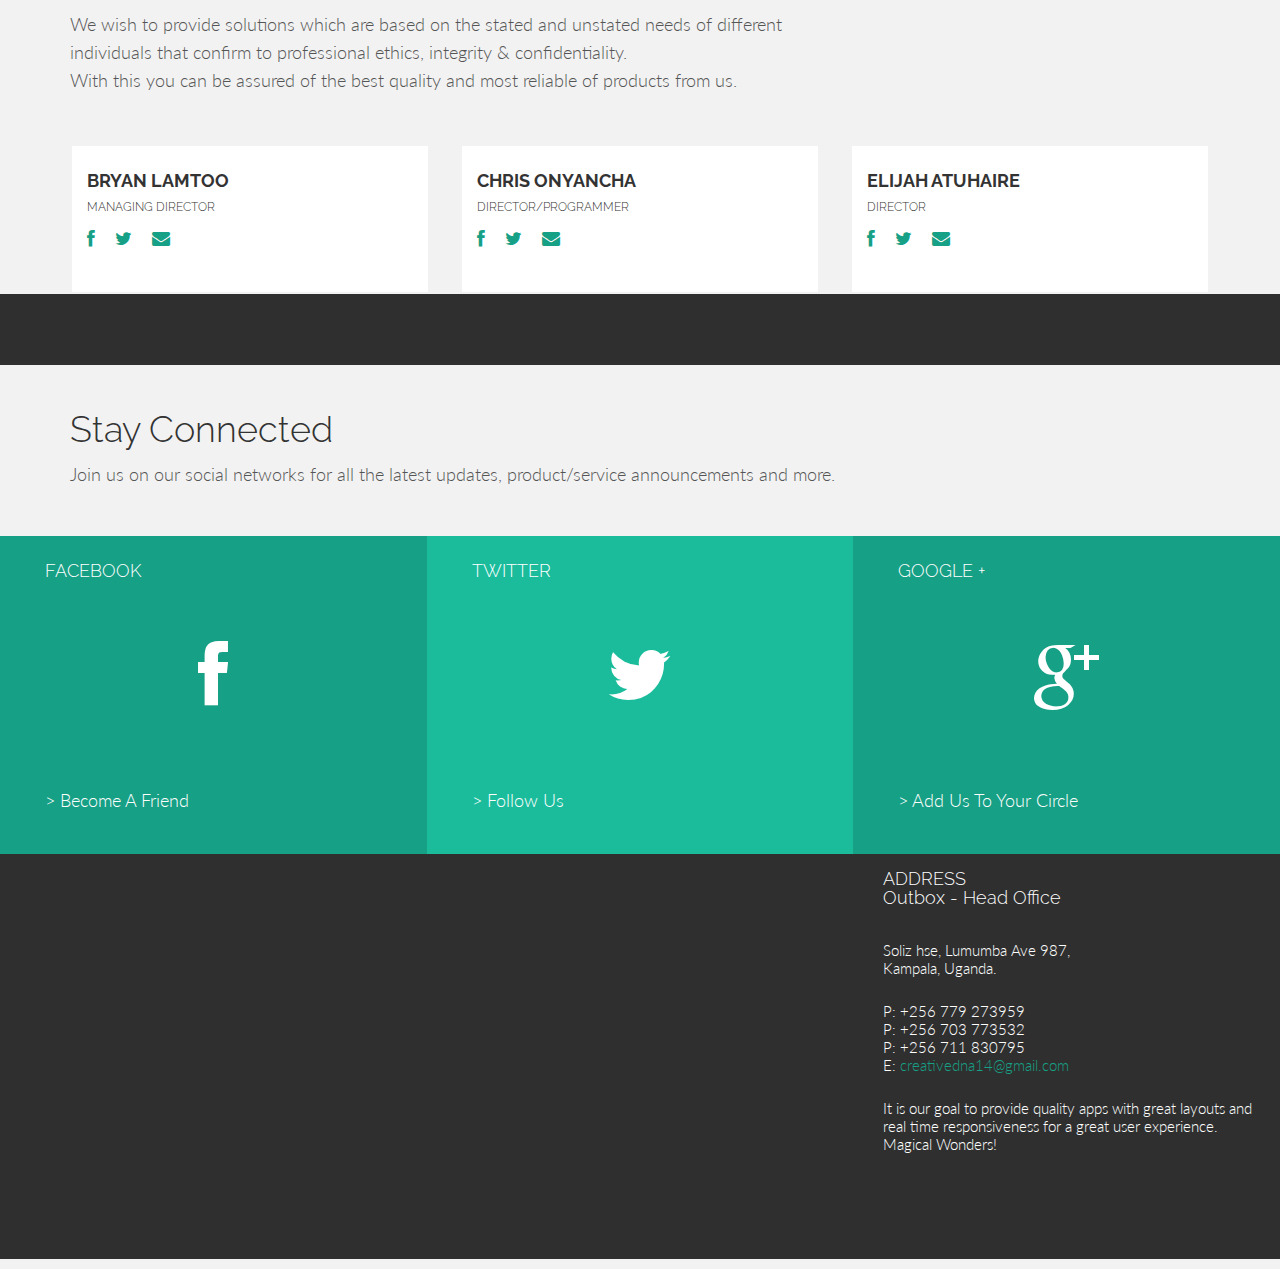
==== commit 286595d4: "Update about.html" ====
--- a/about.html
+++ b/about.html
@@ -6,7 +6,7 @@
     <meta name="viewport" content="width=device-width, initial-scale=1.0">
     <meta name="description" content="">
     <meta name="author" content="">
-    <link rel="shortcut icon" href="assets/ico/favicon.png">
+    <link rel="shortcut icon" href="assets/img/ic_launcher.png">
 
     <title>creativeDNA - Magical Wonders</title>
 
@@ -27,7 +27,15 @@
       <script src="https://oss.maxcdn.com/libs/respond.js/1.3.0/respond.min.js"></script>
     <![endif]-->
     
-    <script src="assets/js/modernizr.custom.js"></script>
+    <script src="assets/js/modernizr.custom.js">
+        var myLatlng = new google.maps.LatLng(latitude,longitude);
+var marker = new google.maps.Marker({
+  position: myLatlng,
+  map: map,
+  title:"creativeDNA headOffice"
+});  
+        </script>
+    
     
   </head>
 
@@ -170,7 +178,7 @@
 	<div class="container">
 		<div class="row mt centered">
 			<div class="col-lg-4">
-				<img src="assets/img/team/brian.png" alt="Bryan">
+			<!-- 	<img src="assets/img/team/brian.png" alt="Bryan">-->
 				<div class="cardinfo">
 					<h4><b>BRYAN LAMTOO</b></h4>
 					<h6>MANAGING DIRECTOR</h6>
@@ -179,7 +187,7 @@
 				</div>
 			</div>
 			<div class="col-lg-4">
-				<img src="assets/img/team/chris.png" alt="Chris">
+			<!--	<img src="assets/img/team/chris.png" alt="Chris">-->
 				<div class="cardinfo">
 					<h4><b>CHRIS ONYANCHA</b></h4>
 					<h6>DIRECTOR/PROGRAMMER</h6>
@@ -188,7 +196,7 @@
 				</div>
 			</div>
 			<div class="col-lg-4">
-				<img src="assets/img/team/elijah.png" alt="Elijah">
+				<!--<img src="assets/img/team/elijah.png" alt="Elijah">-->
 				<div class="cardinfo">
 					<h4><b>ELIJAH ATUHAIRE</b></h4>
 					<h6>DIRECTOR</h6>
@@ -232,7 +240,7 @@
 			<div class="row">
 				<div class="col-lg-4 dg">
 					<h4 class="ml">FACEBOOK</h4>
-					<p class="centered"><a href="#"><i class="fa fa-facebook"></i></a></p>
+					<p class="centered"><a href="https://www.facebook.com/thecreativeDNA" target="_blank"><i class="fa fa-facebook"></i></a></p>
 					<p class="ml">> Become A Friend</p>
 				</div>
 				<div class="col-lg-4 lg">
@@ -242,7 +250,7 @@
 				</div>
 				<div class="col-lg-4 dg">
 					<h4 class="ml">GOOGLE +</h4>
-					<p class="centered"><a href="#"><i class="fa fa-google-plus"></i></a></p>
+					<p class="centered"><a href="https://plus.google.com/102078034045852601576" rel="publisher" target="_blank"><i class="fa fa-google-plus"></i></a></p>
 					<p class="ml">> Add Us To Your Circle</p>
 				</div>
 			</div><!-- row -->
@@ -255,7 +263,7 @@
 			<div class="row">
 				<div class="col-lg-8">
 		        	<div id="mapwrap">
-						<iframe height="400" width="100%" frameborder="0" scrolling="no" marginheight="0" marginwidth="0" src="https://www.google.es/maps?t=m&amp;ie=UTF8&amp;ll=0.3229765&amp;spn=32.576219700000024&amp;z=6&amp;output=embed&zoom=40"></iframe>
+						<iframe src="https://www.google.com/maps/embed?pb=!1m18!1m12!1m3!1d3989.7549198682937!2d32.57631500000002!3d0.3230040000000008!2m3!1f0!2f0!3f0!3m2!1i1024!2i768!4f13.1!3m3!1m2!1s0x177dbb7a196c73c3%3A0xf3f534e6f1300573!2sOutbox+Hub!5e0!3m2!1sen!2sug!4v1409047303488" width="100%" height="400" frameborder="0" style="border:0"></iframe>
 					</div>	
 				</div><!--col-lg-8-->
 				<div class="col-lg-4">
